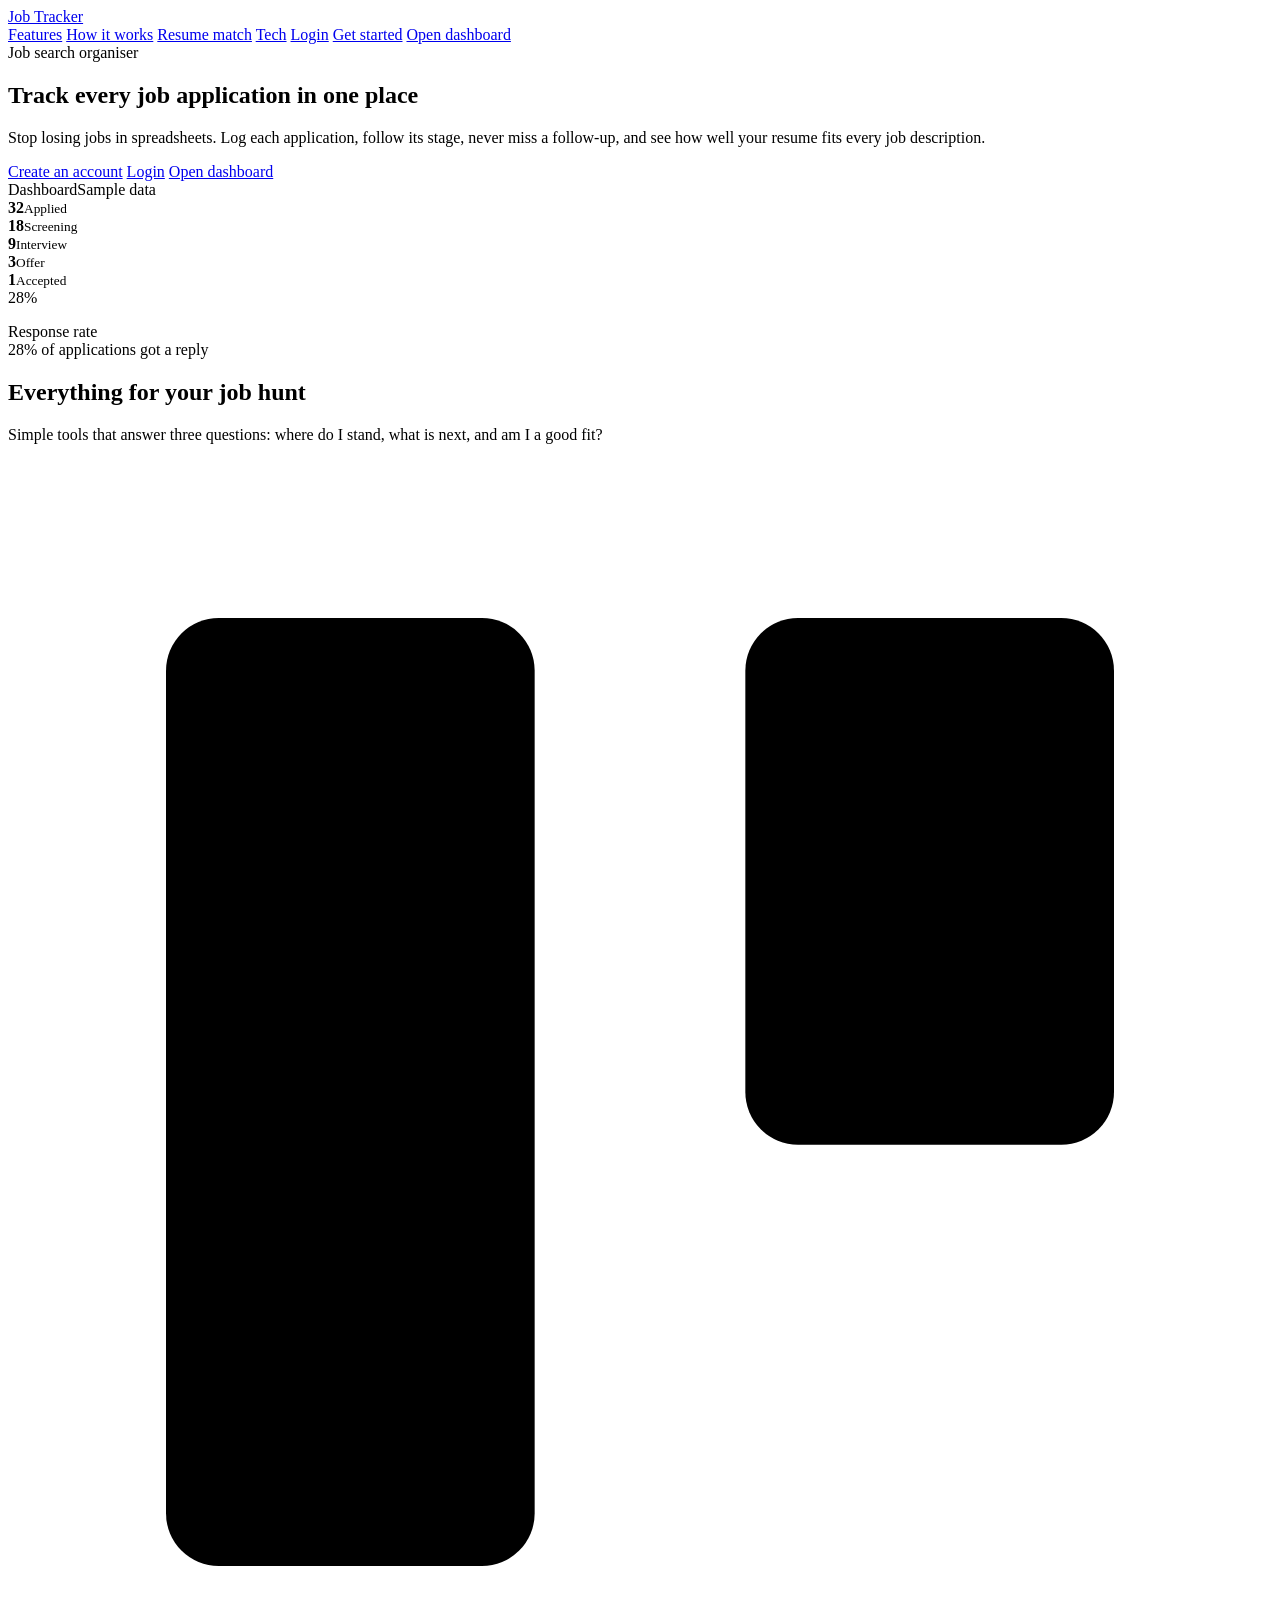
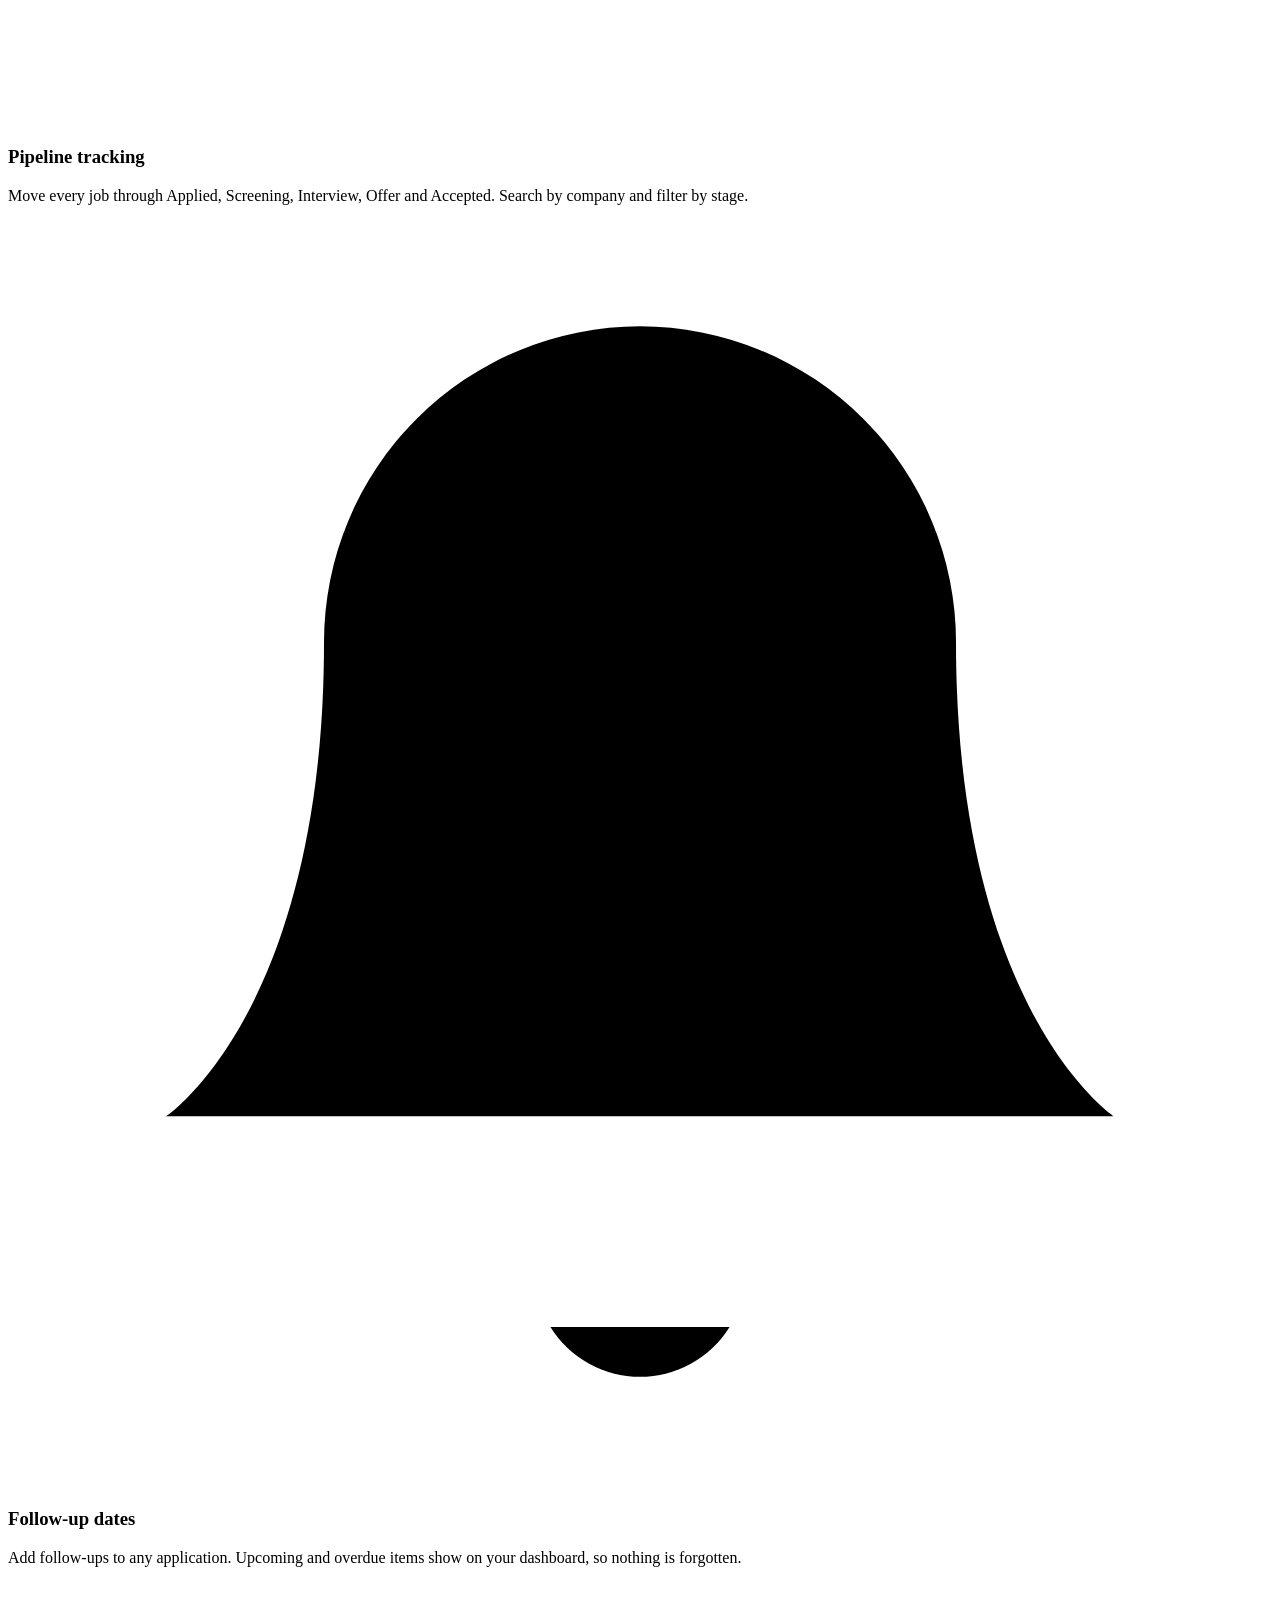
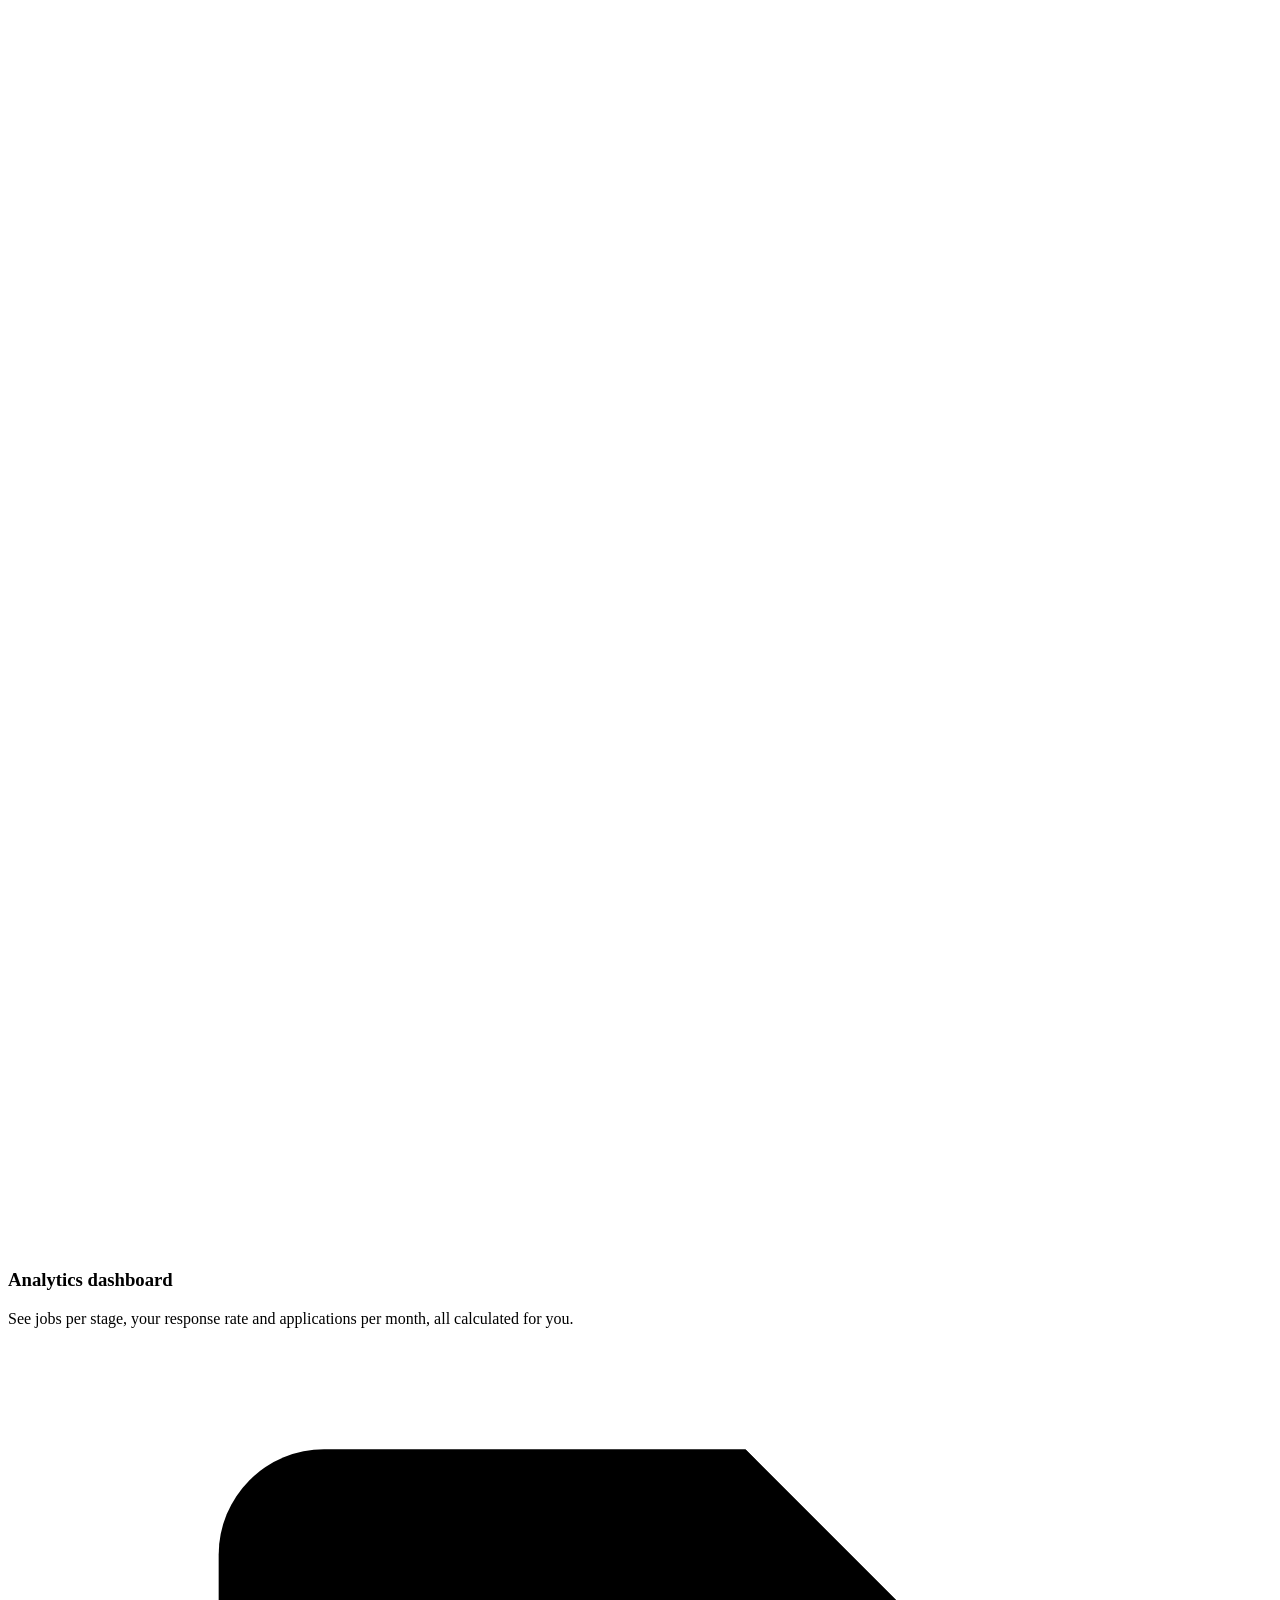
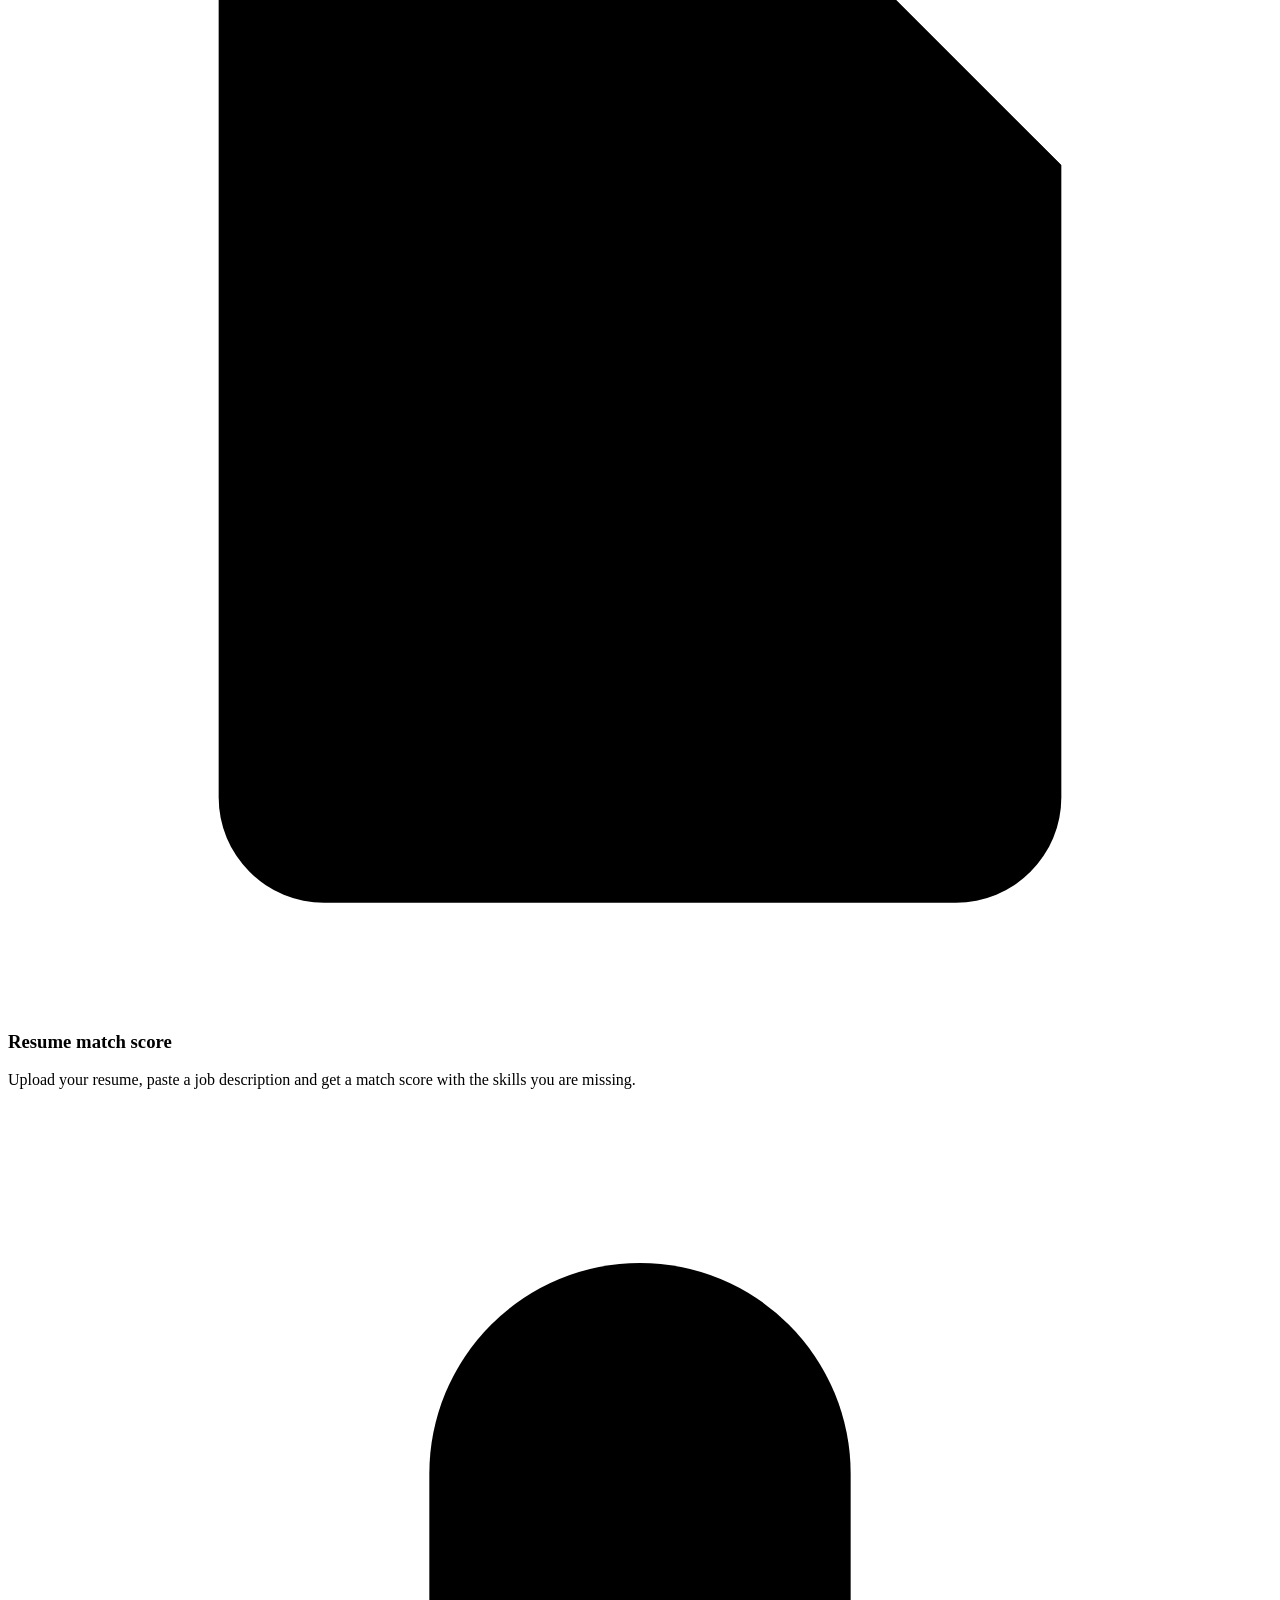
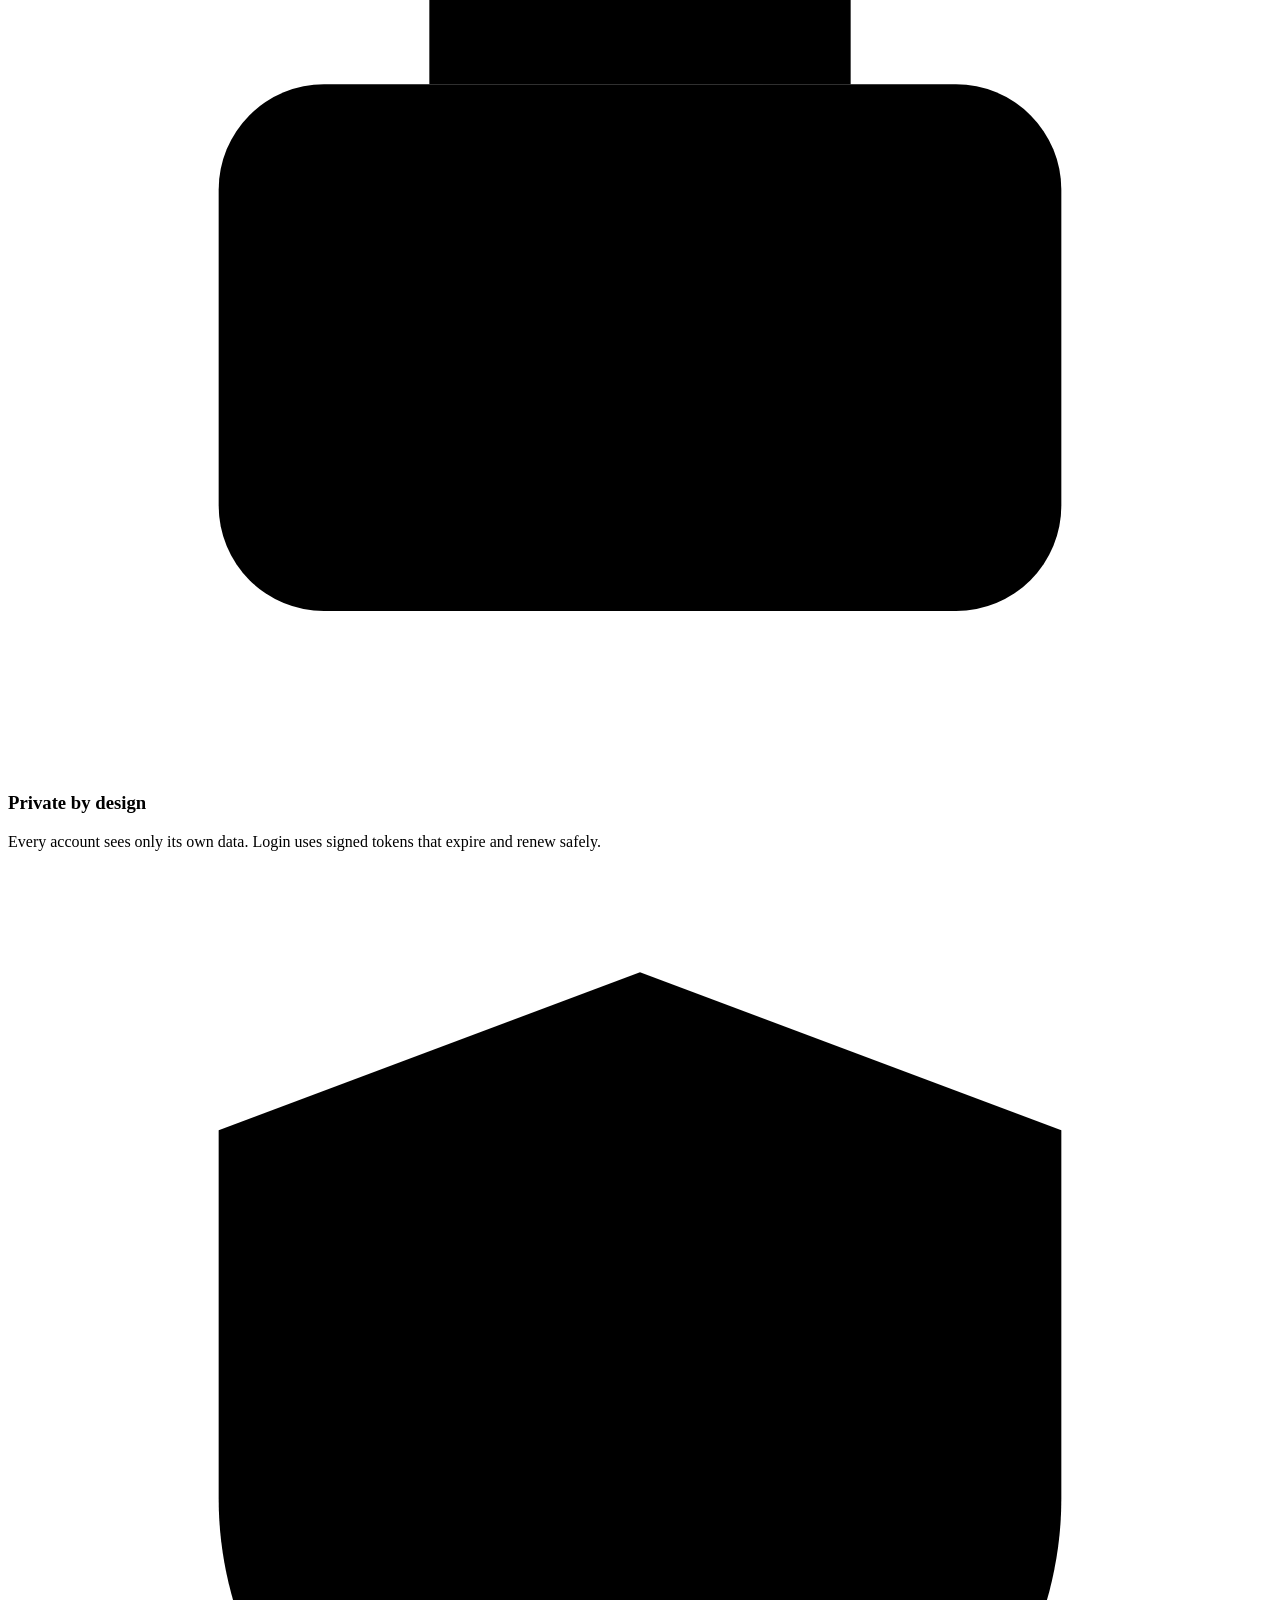
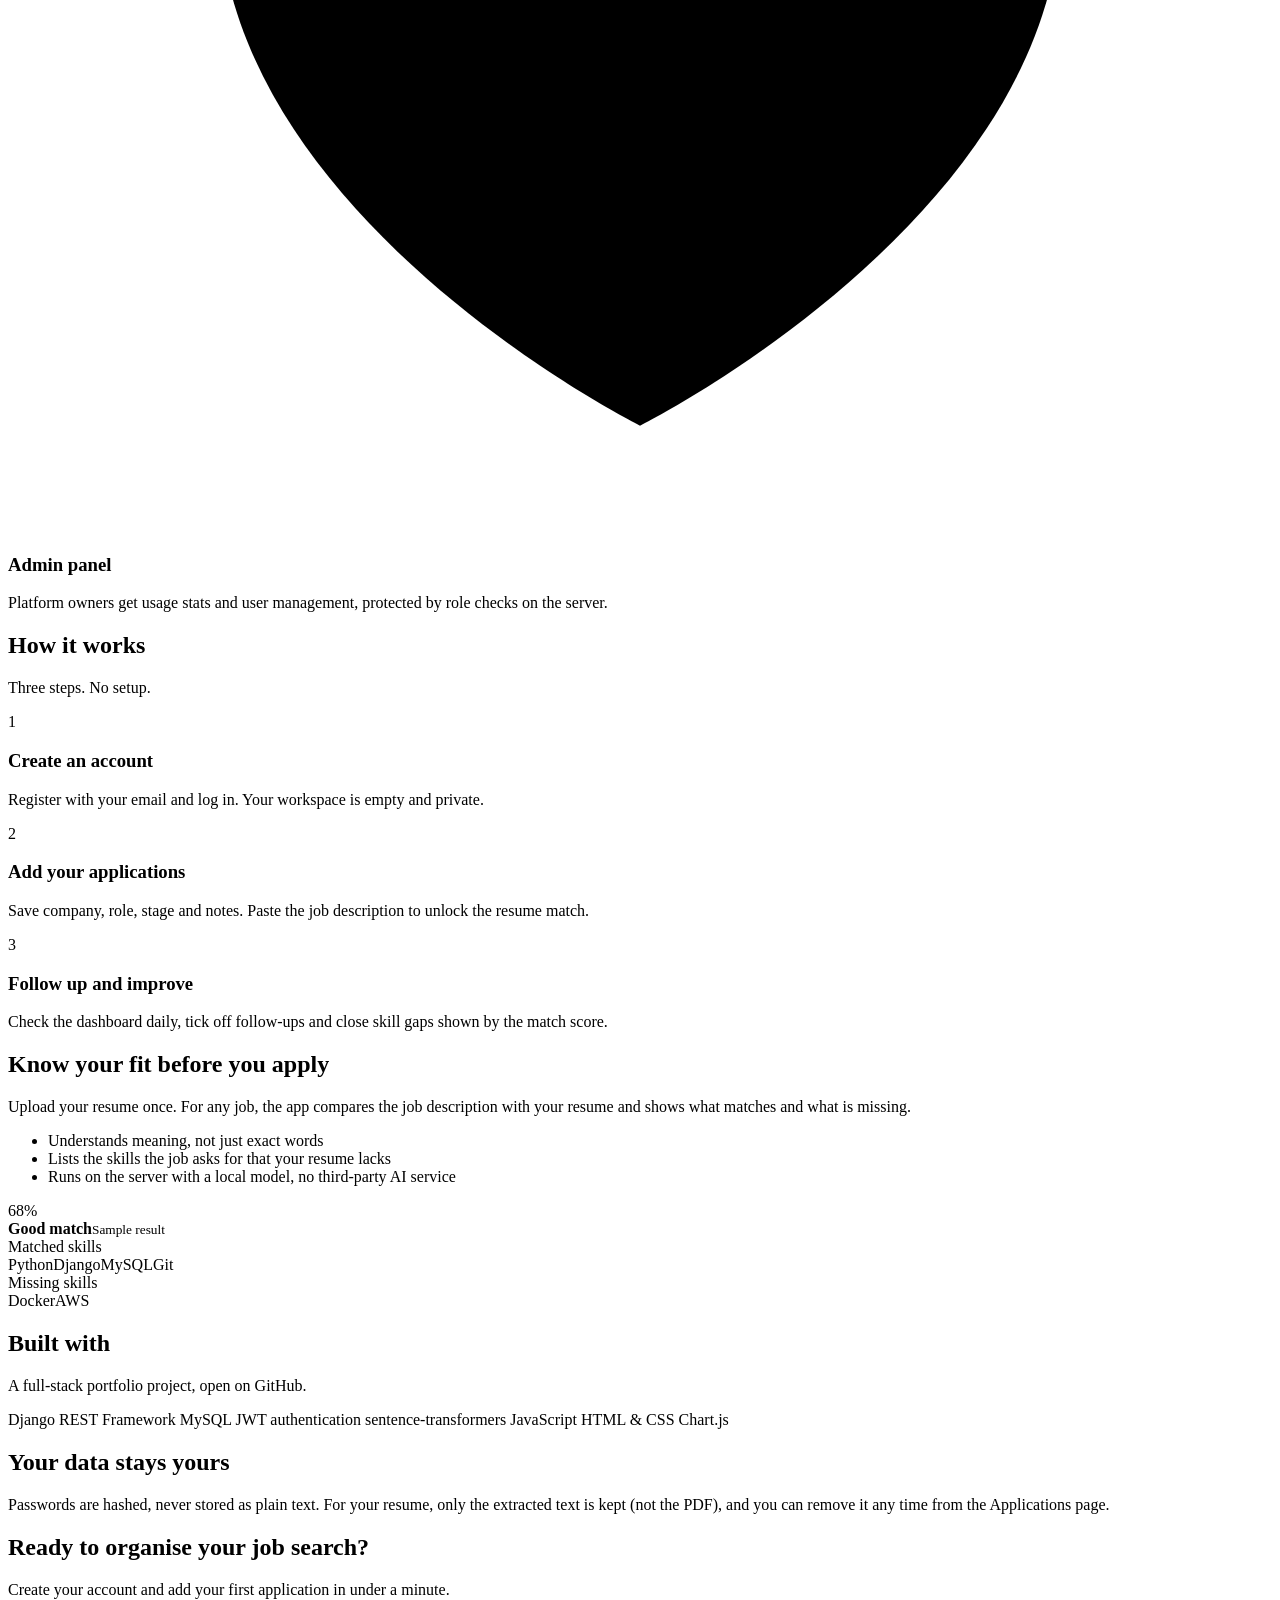
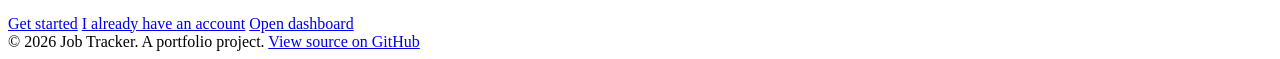
==== Frontend/index.html @ 17f68da5 "Add landing page as index.html, fix css folder name" ====
<!DOCTYPE html>
<html lang="en">
<head>
  <meta charset="UTF-8" />
  <meta name="viewport" content="width=device-width, initial-scale=1.0" />
  <title>Job Tracker | Track every job application in one place</title>
  <meta name="description" content="Track job applications, follow-ups and response rate, and see how well your resume matches each job description." />
  <link rel="stylesheet" href="css/landing.css" />
</head>
<body>
  <header class="topbar">
    <div class="wrap">
      <a href="index.html" class="brand">Job Tracker</a>
      <nav class="menu" aria-label="Main">
        <a href="#features" class="link-hide">Features</a>
        <a href="#how" class="link-hide">How it works</a>
        <a href="#match" class="link-hide">Resume match</a>
        <a href="#tech" class="link-hide">Tech</a>
        <a href="login.html" class="btn btn-outline btn-sm" data-guest>Login</a>
        <a href="register.html" class="btn btn-primary btn-sm" data-guest>Get started</a>
        <a href="dashboard.html" class="btn btn-primary btn-sm is-hidden" data-user>Open dashboard</a>
      </nav>
    </div>
  </header>

  <main>
    <!-- Hero -->
    <section class="hero">
      <div class="wrap">
        <div>
          <span class="eyebrow">Job search organiser</span>
          <h1>Track every job application <span>in one place</span></h1>
          <p class="lead">
            Stop losing jobs in spreadsheets. Log each application, follow its stage, never miss a follow-up,
            and see how well your resume fits every job description.
          </p>
          <div class="cta-row">
            <a href="register.html" class="btn btn-primary" data-guest>Create an account</a>
            <a href="login.html" class="btn btn-outline" data-guest>Login</a>
            <a href="dashboard.html" class="btn btn-primary is-hidden" data-user>Open dashboard</a>
          </div>
        </div>

        <div class="preview" aria-label="Sample dashboard preview">
          <div class="preview-head"><span>Dashboard</span><span>Sample data</span></div>
          <div class="stages">
            <div class="stage"><b>32</b><small>Applied</small></div>
            <div class="stage"><b>18</b><small>Screening</small></div>
            <div class="stage"><b>9</b><small>Interview</small></div>
            <div class="stage"><b>3</b><small>Offer</small></div>
            <div class="stage"><b>1</b><small>Accepted</small></div>
          </div>
          <div class="preview-row">
            <div class="ring" style="--pct: 28"><span>28%</span></div>
            <p>Response rate<br />28% of applications got a reply</p>
          </div>
        </div>
      </div>
    </section>

    <!-- Features -->
    <section id="features" class="alt">
      <div class="wrap">
        <div class="section-head">
          <h2>Everything for your job hunt</h2>
          <p>Simple tools that answer three questions: where do I stand, what is next, and am I a good fit?</p>
        </div>
        <div class="grid3">
          <article class="card">
            <div class="icon"><svg viewBox="0 0 24 24" aria-hidden="true"><rect x="3" y="3" width="7" height="18" rx="1"/><rect x="14" y="3" width="7" height="10" rx="1"/></svg></div>
            <h3>Pipeline tracking</h3>
            <p>Move every job through Applied, Screening, Interview, Offer and Accepted. Search by company and filter by stage.</p>
          </article>
          <article class="card">
            <div class="icon"><svg viewBox="0 0 24 24" aria-hidden="true"><path d="M18 8a6 6 0 0 0-12 0c0 7-3 9-3 9h18s-3-2-3-9"/><path d="M13.7 21a2 2 0 0 1-3.4 0"/></svg></div>
            <h3>Follow-up dates</h3>
            <p>Add follow-ups to any application. Upcoming and overdue items show on your dashboard, so nothing is forgotten.</p>
          </article>
          <article class="card">
            <div class="icon"><svg viewBox="0 0 24 24" aria-hidden="true"><path d="M18 20V10M12 20V4M6 20v-6"/></svg></div>
            <h3>Analytics dashboard</h3>
            <p>See jobs per stage, your response rate and applications per month, all calculated for you.</p>
          </article>
          <article class="card">
            <div class="icon"><svg viewBox="0 0 24 24" aria-hidden="true"><path d="M14 2H6a2 2 0 0 0-2 2v16a2 2 0 0 0 2 2h12a2 2 0 0 0 2-2V8z"/><path d="M14 2v6h6M8 13h8M8 17h8"/></svg></div>
            <h3>Resume match score</h3>
            <p>Upload your resume, paste a job description and get a match score with the skills you are missing.</p>
          </article>
          <article class="card">
            <div class="icon"><svg viewBox="0 0 24 24" aria-hidden="true"><rect x="4" y="11" width="16" height="10" rx="2"/><path d="M8 11V7a4 4 0 0 1 8 0v4"/></svg></div>
            <h3>Private by design</h3>
            <p>Every account sees only its own data. Login uses signed tokens that expire and renew safely.</p>
          </article>
          <article class="card">
            <div class="icon"><svg viewBox="0 0 24 24" aria-hidden="true"><path d="M12 22s8-4 8-10V5l-8-3-8 3v7c0 6 8 10 8 10z"/></svg></div>
            <h3>Admin panel</h3>
            <p>Platform owners get usage stats and user management, protected by role checks on the server.</p>
          </article>
        </div>
      </div>
    </section>

    <!-- How it works -->
    <section id="how">
      <div class="wrap">
        <div class="section-head">
          <h2>How it works</h2>
          <p>Three steps. No setup.</p>
        </div>
        <div class="grid3">
          <article class="card"><div class="num">1</div><h3>Create an account</h3><p>Register with your email and log in. Your workspace is empty and private.</p></article>
          <article class="card"><div class="num">2</div><h3>Add your applications</h3><p>Save company, role, stage and notes. Paste the job description to unlock the resume match.</p></article>
          <article class="card"><div class="num">3</div><h3>Follow up and improve</h3><p>Check the dashboard daily, tick off follow-ups and close skill gaps shown by the match score.</p></article>
        </div>
      </div>
    </section>

    <!-- Resume match -->
    <section id="match" class="alt">
      <div class="wrap split">
        <div>
          <h2>Know your fit before you apply</h2>
          <p>Upload your resume once. For any job, the app compares the job description with your resume and shows what matches and what is missing.</p>
          <ul class="ticks">
            <li>Understands meaning, not just exact words</li>
            <li>Lists the skills the job asks for that your resume lacks</li>
            <li>Runs on the server with a local model, no third-party AI service</li>
          </ul>
        </div>
        <div class="card" aria-label="Sample match result">
          <div class="match-top">
            <div class="ring" style="--pct: 68"><span>68%</span></div>
            <div><strong>Good match</strong><small>Sample result</small></div>
          </div>
          <div class="match-h">Matched skills</div>
          <div><span class="chip ok">Python</span><span class="chip ok">Django</span><span class="chip ok">MySQL</span><span class="chip ok">Git</span></div>
          <div class="match-h">Missing skills</div>
          <div><span class="chip miss">Docker</span><span class="chip miss">AWS</span></div>
        </div>
      </div>
    </section>

    <!-- Tech -->
    <section id="tech">
      <div class="wrap">
        <div class="section-head">
          <h2>Built with</h2>
          <p>A full-stack portfolio project, open on GitHub.</p>
        </div>
        <div class="tech-list">
          <span class="chip tech">Django REST Framework</span>
          <span class="chip tech">MySQL</span>
          <span class="chip tech">JWT authentication</span>
          <span class="chip tech">sentence-transformers</span>
          <span class="chip tech">JavaScript</span>
          <span class="chip tech">HTML &amp; CSS</span>
          <span class="chip tech">Chart.js</span>
        </div>
      </div>
    </section>

    <!-- Privacy -->
    <section class="alt">
      <div class="wrap privacy">
        <h2>Your data stays yours</h2>
        <p style="margin-top:10px">
          Passwords are hashed, never stored as plain text. For your resume, only the extracted text is kept (not the PDF),
          and you can remove it any time from the Applications page.
        </p>
      </div>
    </section>

    <!-- Final call to action -->
    <section>
      <div class="wrap">
        <div class="cta-box">
          <h2>Ready to organise your job search?</h2>
          <p>Create your account and add your first application in under a minute.</p>
          <div class="cta-row">
            <a href="register.html" class="btn btn-primary" data-guest>Get started</a>
            <a href="login.html" class="btn btn-outline" data-guest>I already have an account</a>
            <a href="dashboard.html" class="btn btn-primary is-hidden" data-user>Open dashboard</a>
          </div>
        </div>
      </div>
    </section>
  </main>

  <footer>
    <div class="wrap">
      <span>&copy; <span id="year"></span> Job Tracker. A portfolio project.</span>
      <a href="https://github.com/kalpeshb2004/job-Tracker" target="_blank" rel="noopener">View source on GitHub</a>
    </div>
  </footer>

  <script>
    // Already logged in? Swap Login / Get started for "Open dashboard".
    try {
      if (localStorage.getItem("access")) {
        document.querySelectorAll("[data-guest]").forEach((el) => el.classList.add("is-hidden"));
        document.querySelectorAll("[data-user]").forEach((el) => el.classList.remove("is-hidden"));
      }
    } catch (e) { /* storage blocked: keep guest buttons */ }

    document.getElementById("year").textContent = new Date().getFullYear();
  </script>
</body>
</html>
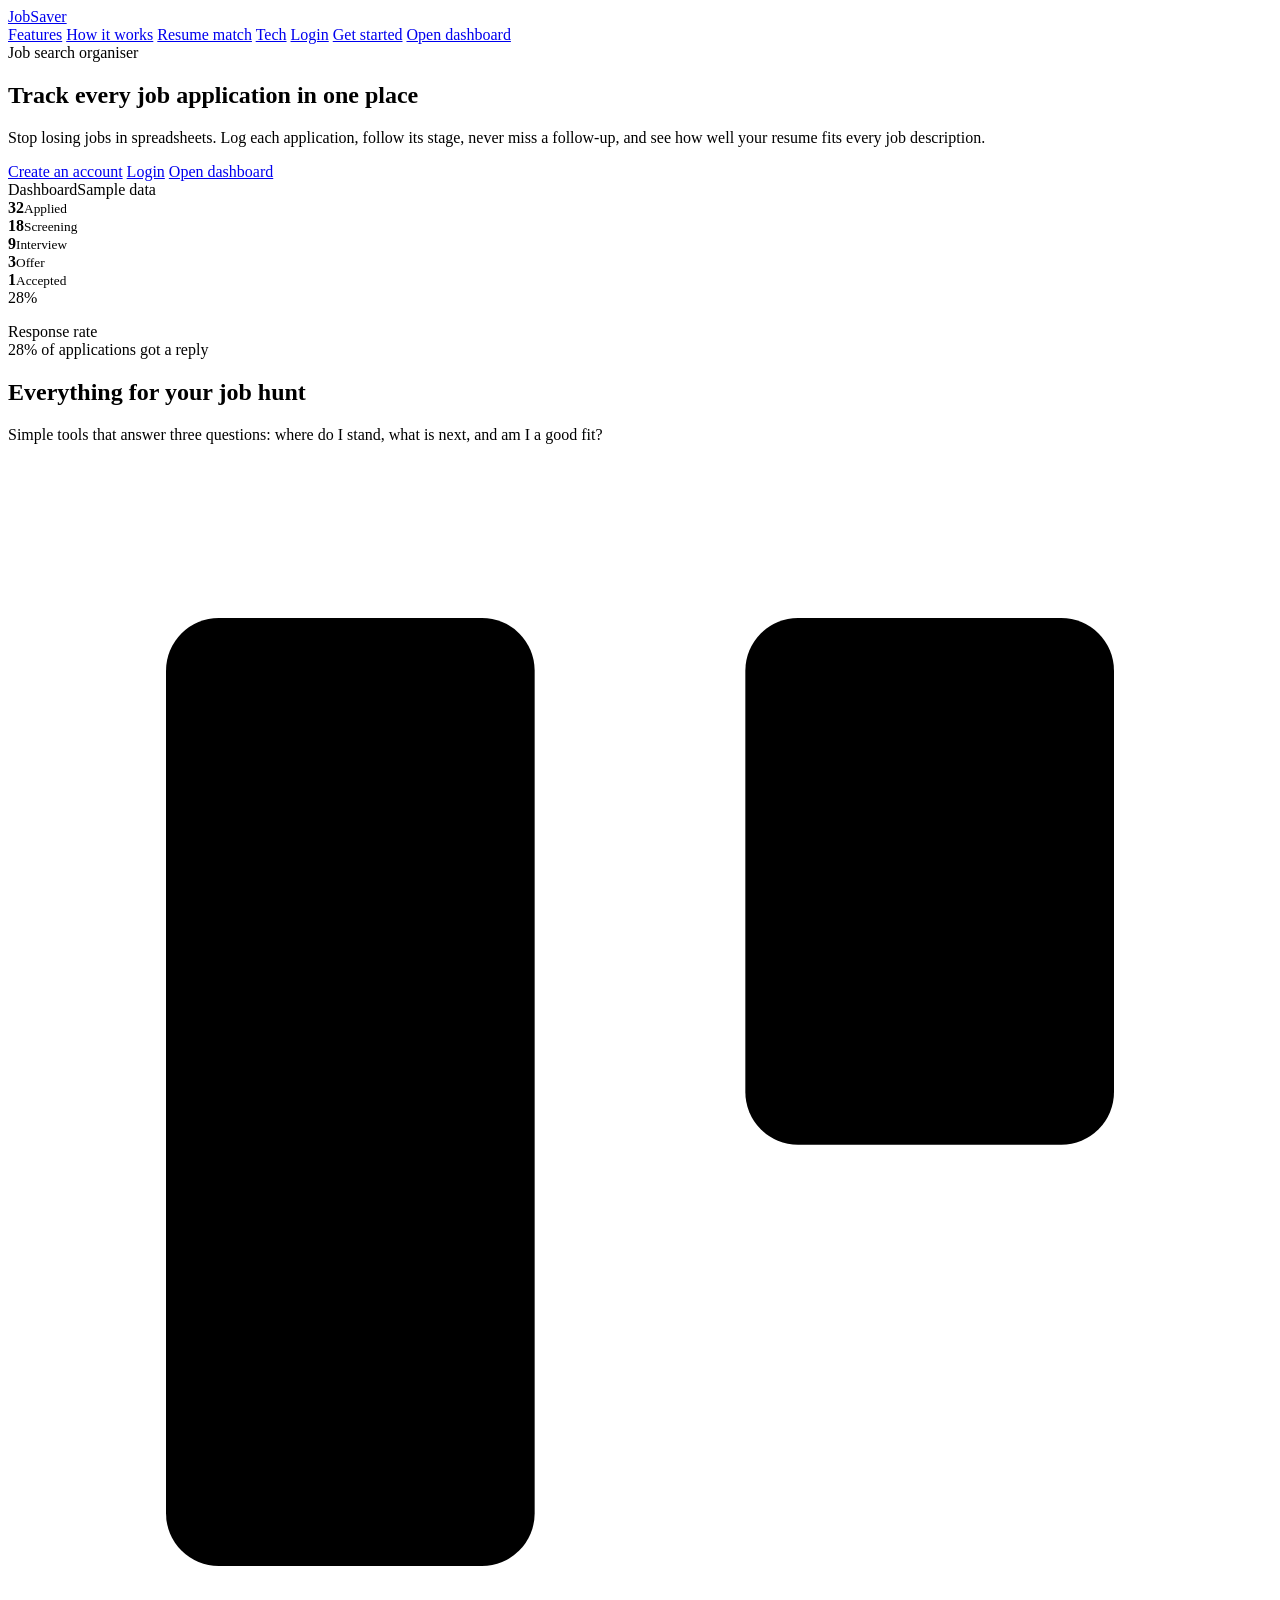
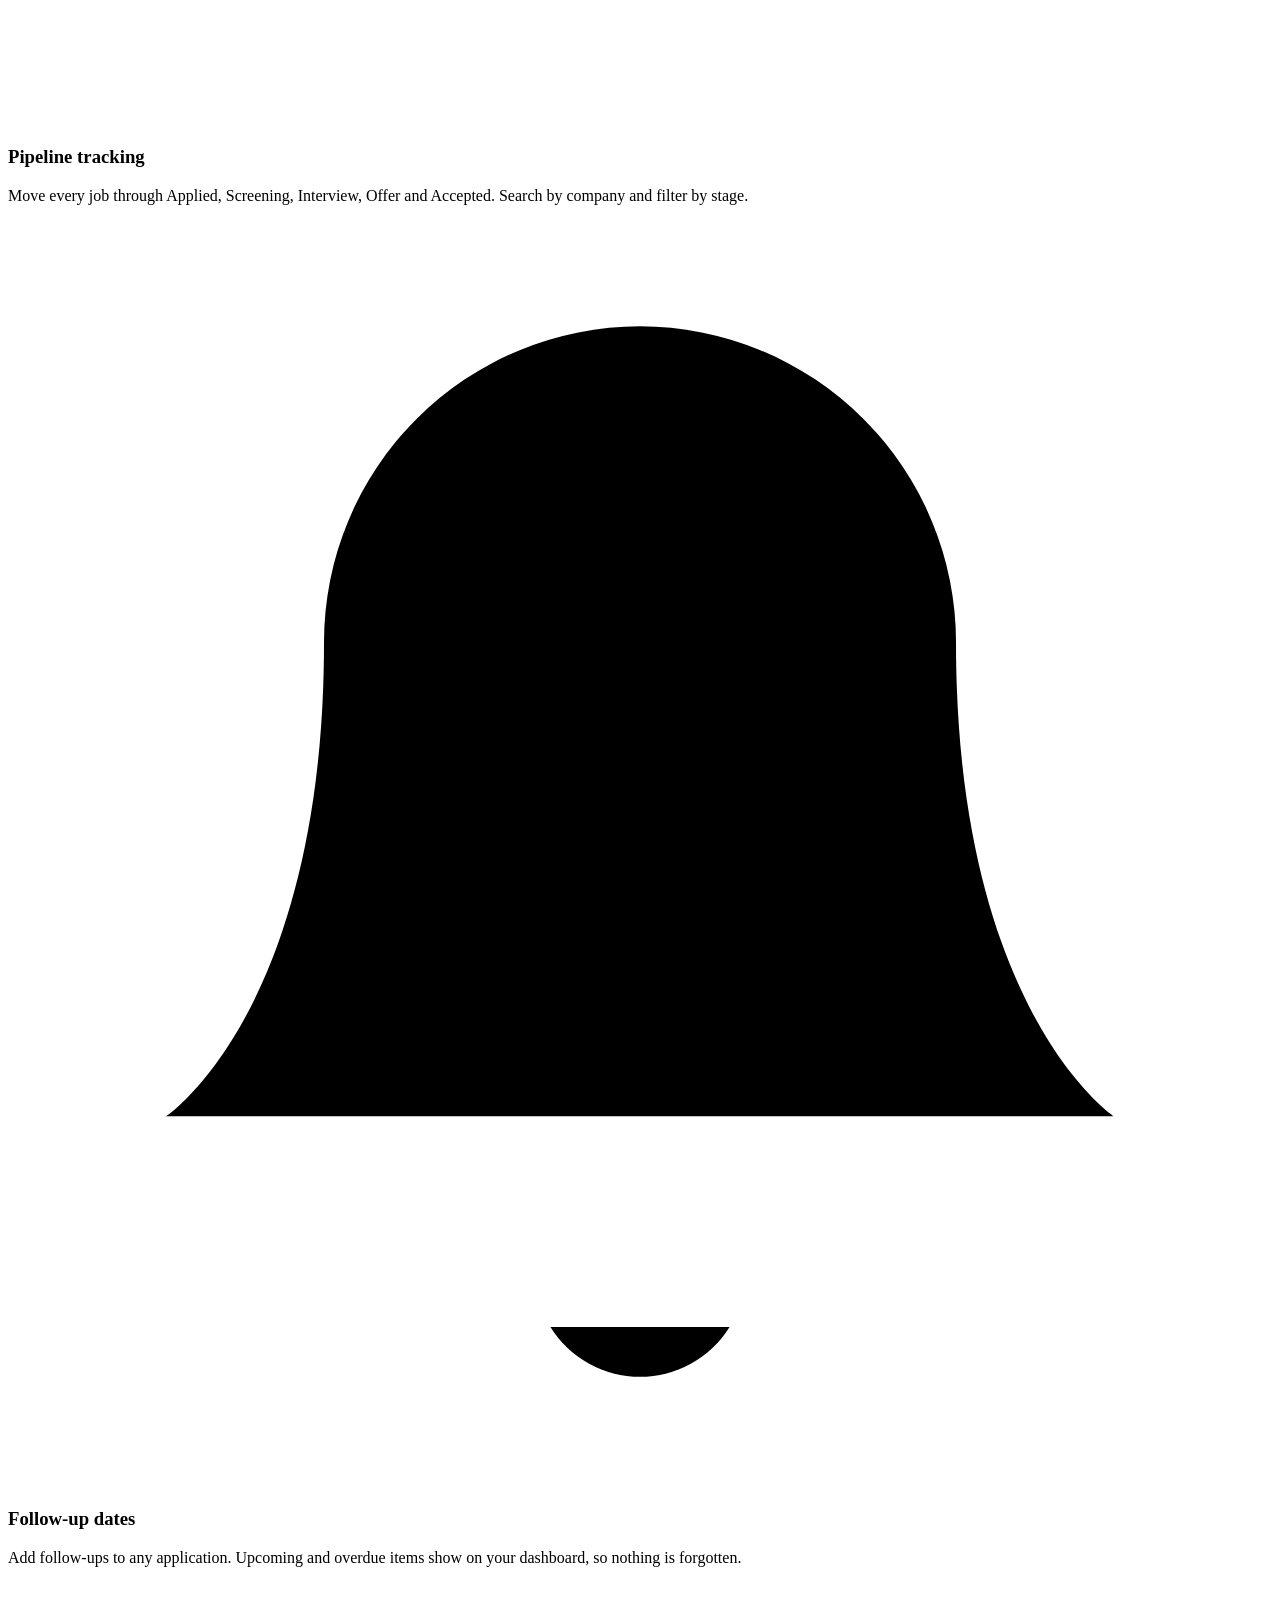
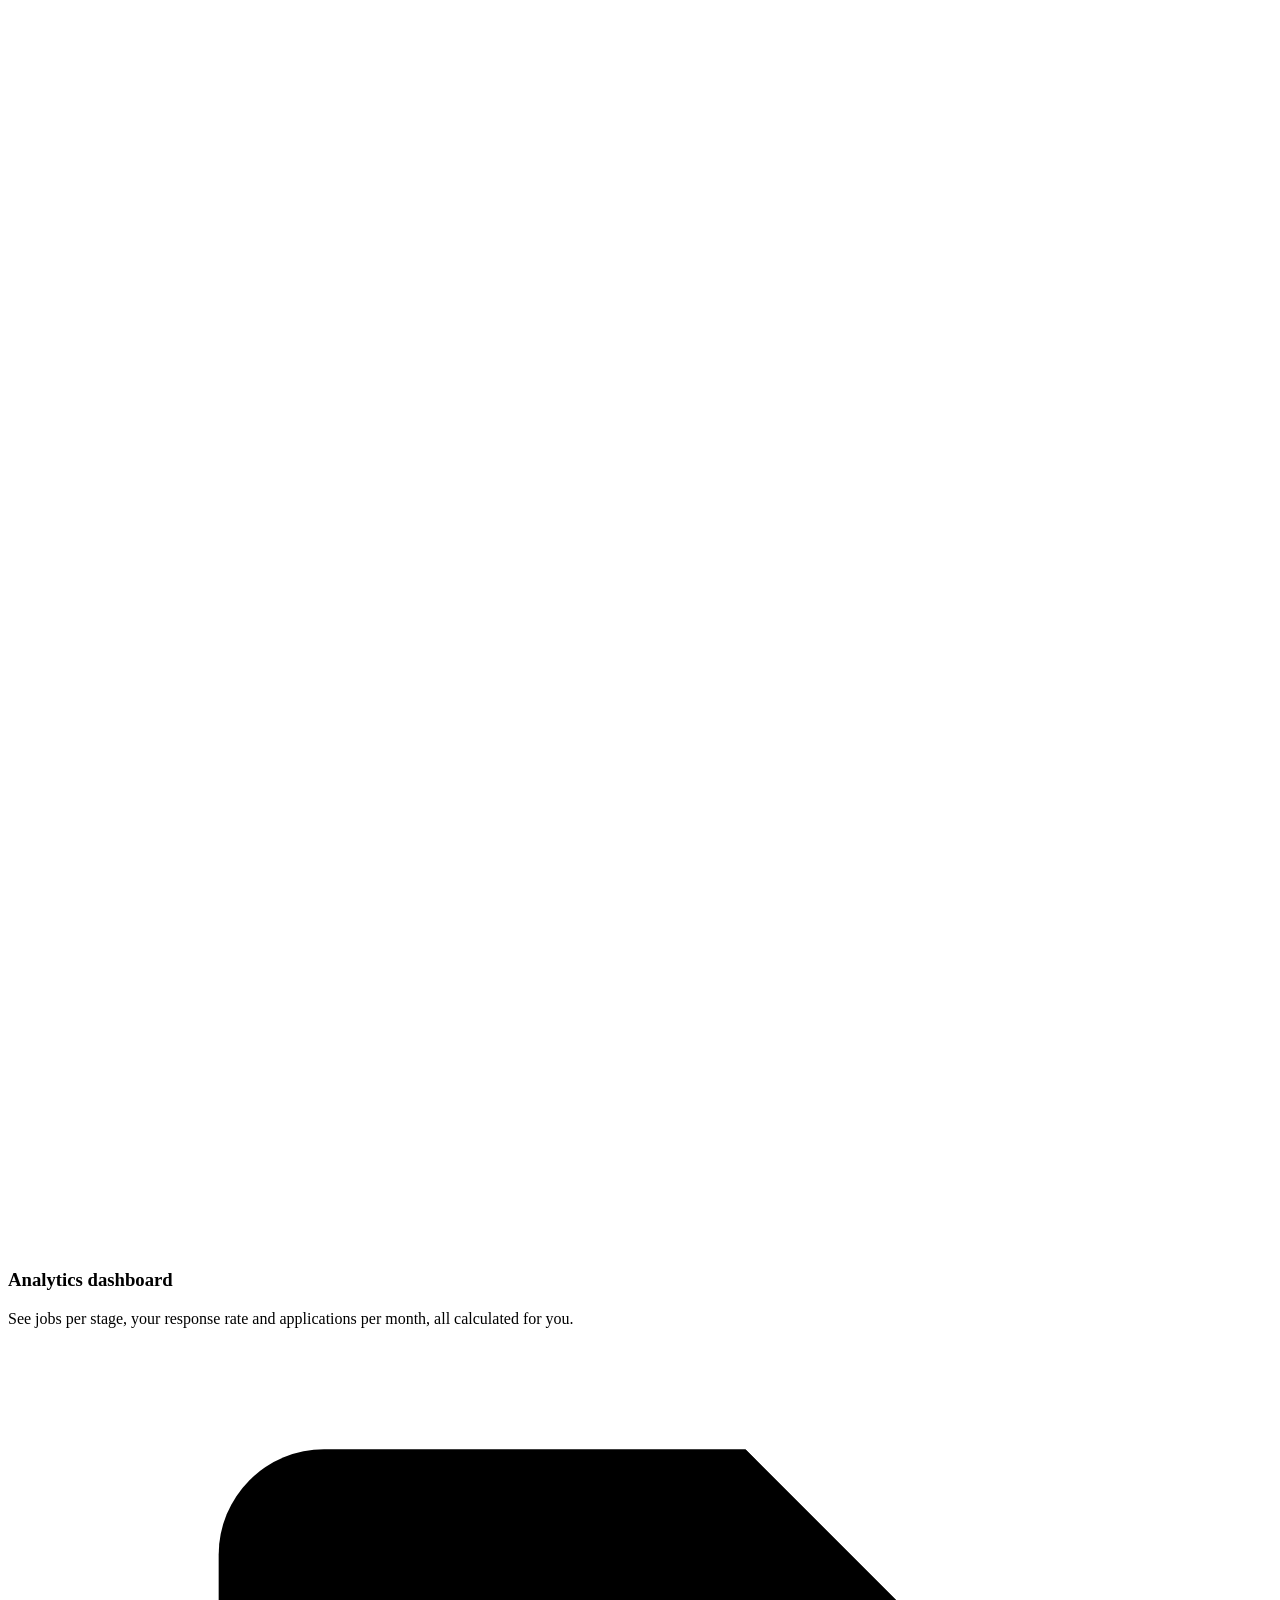
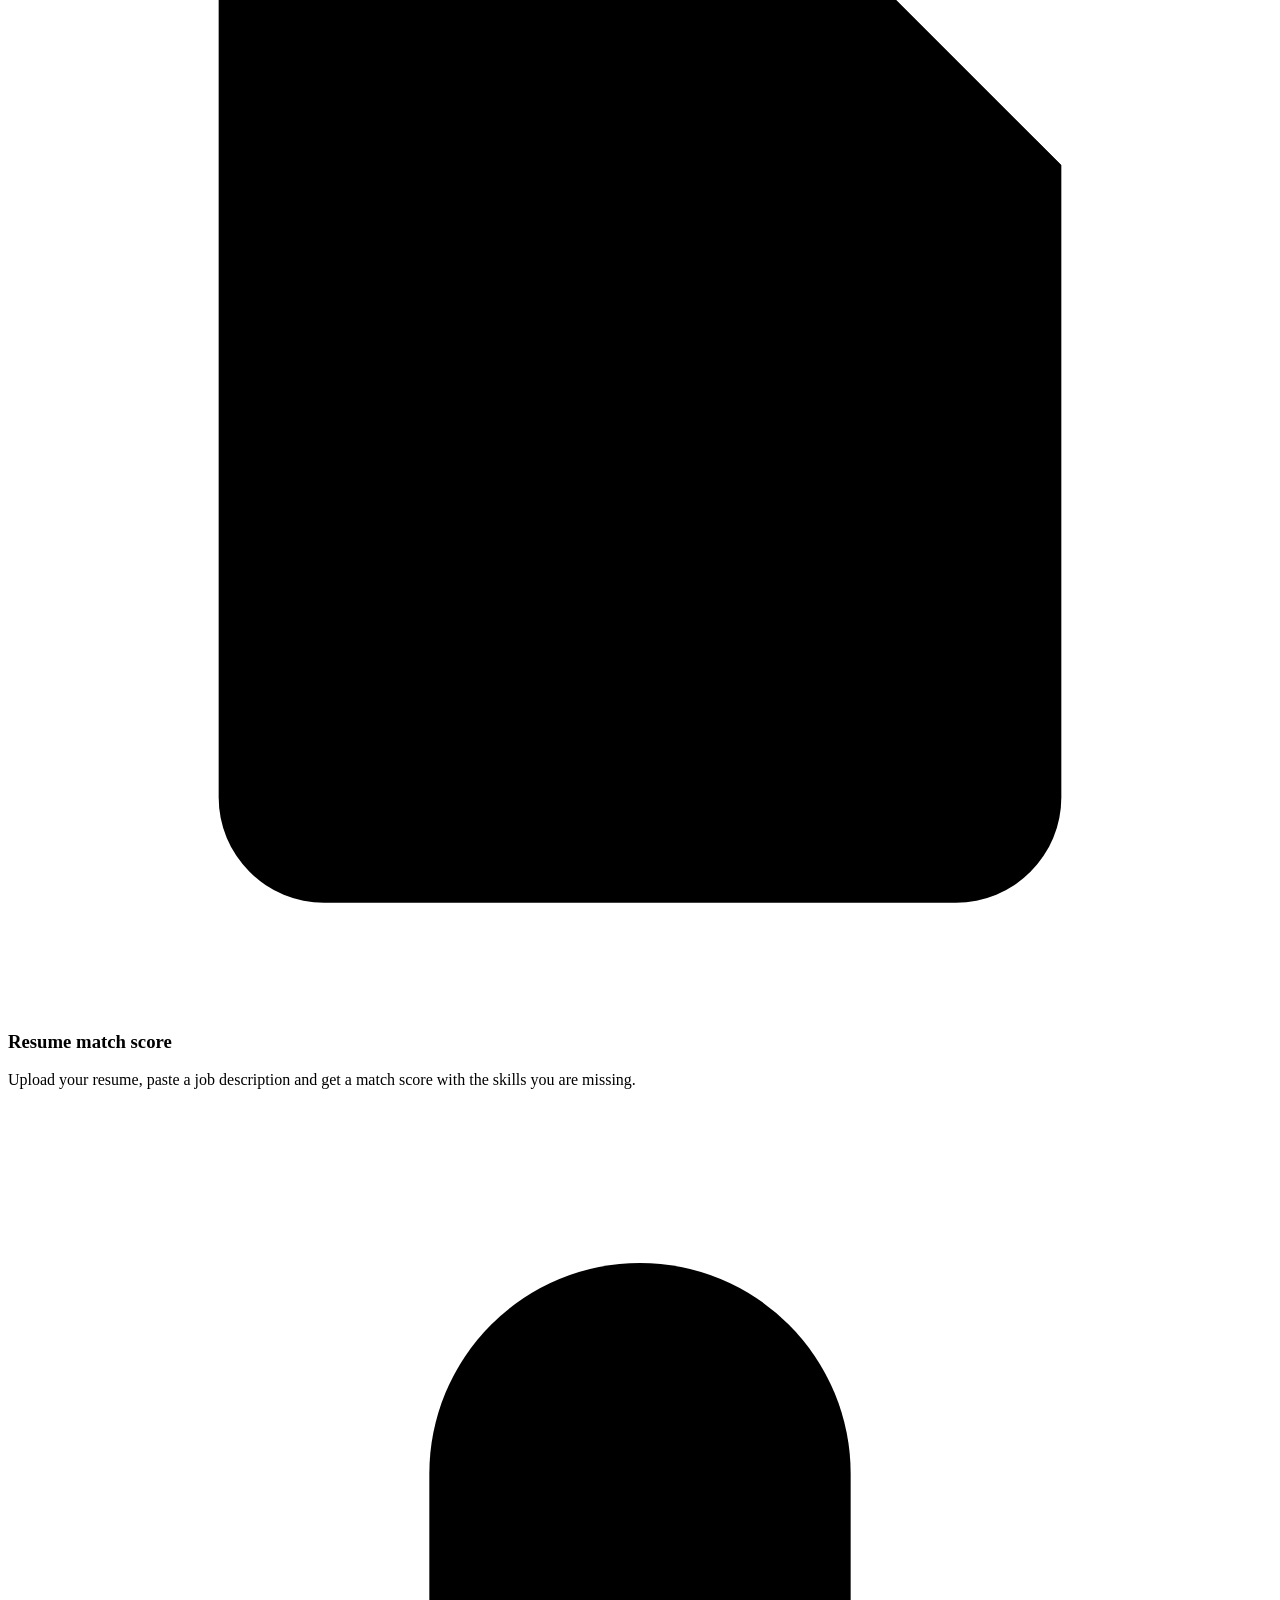
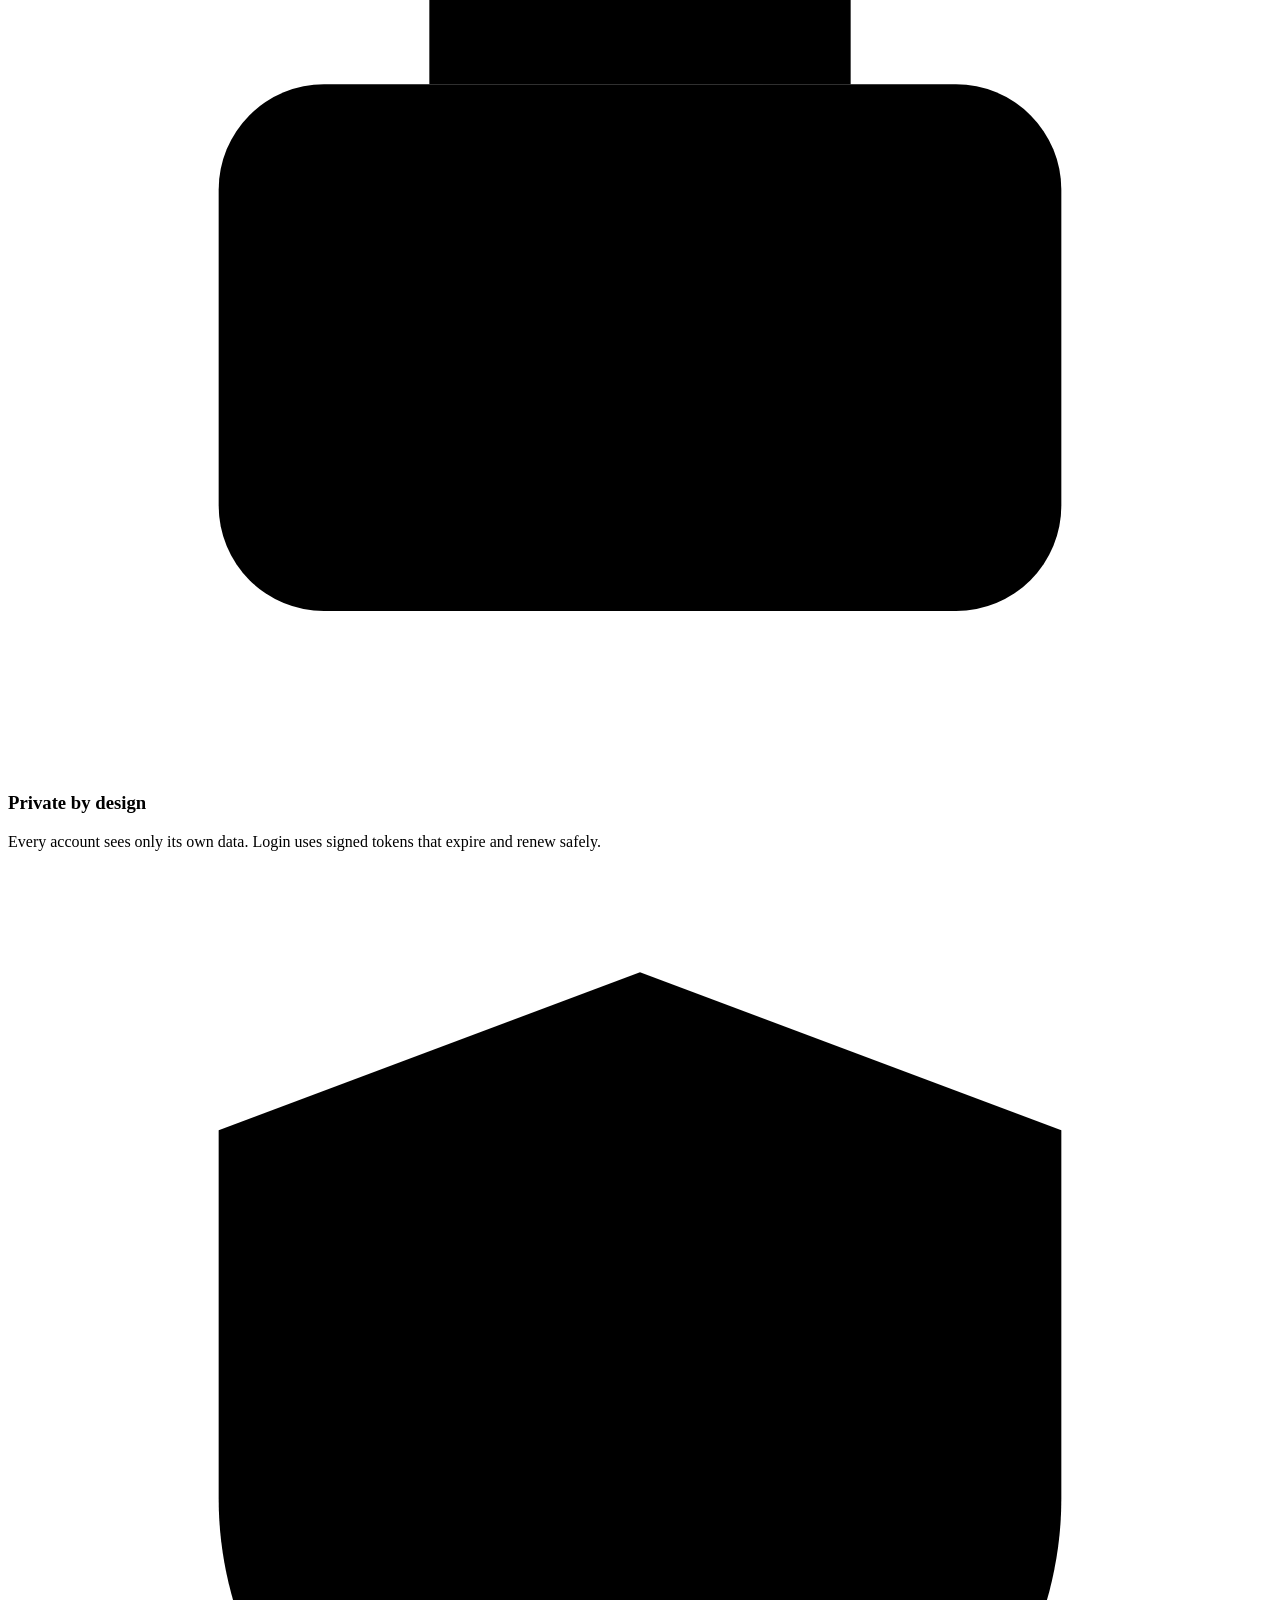
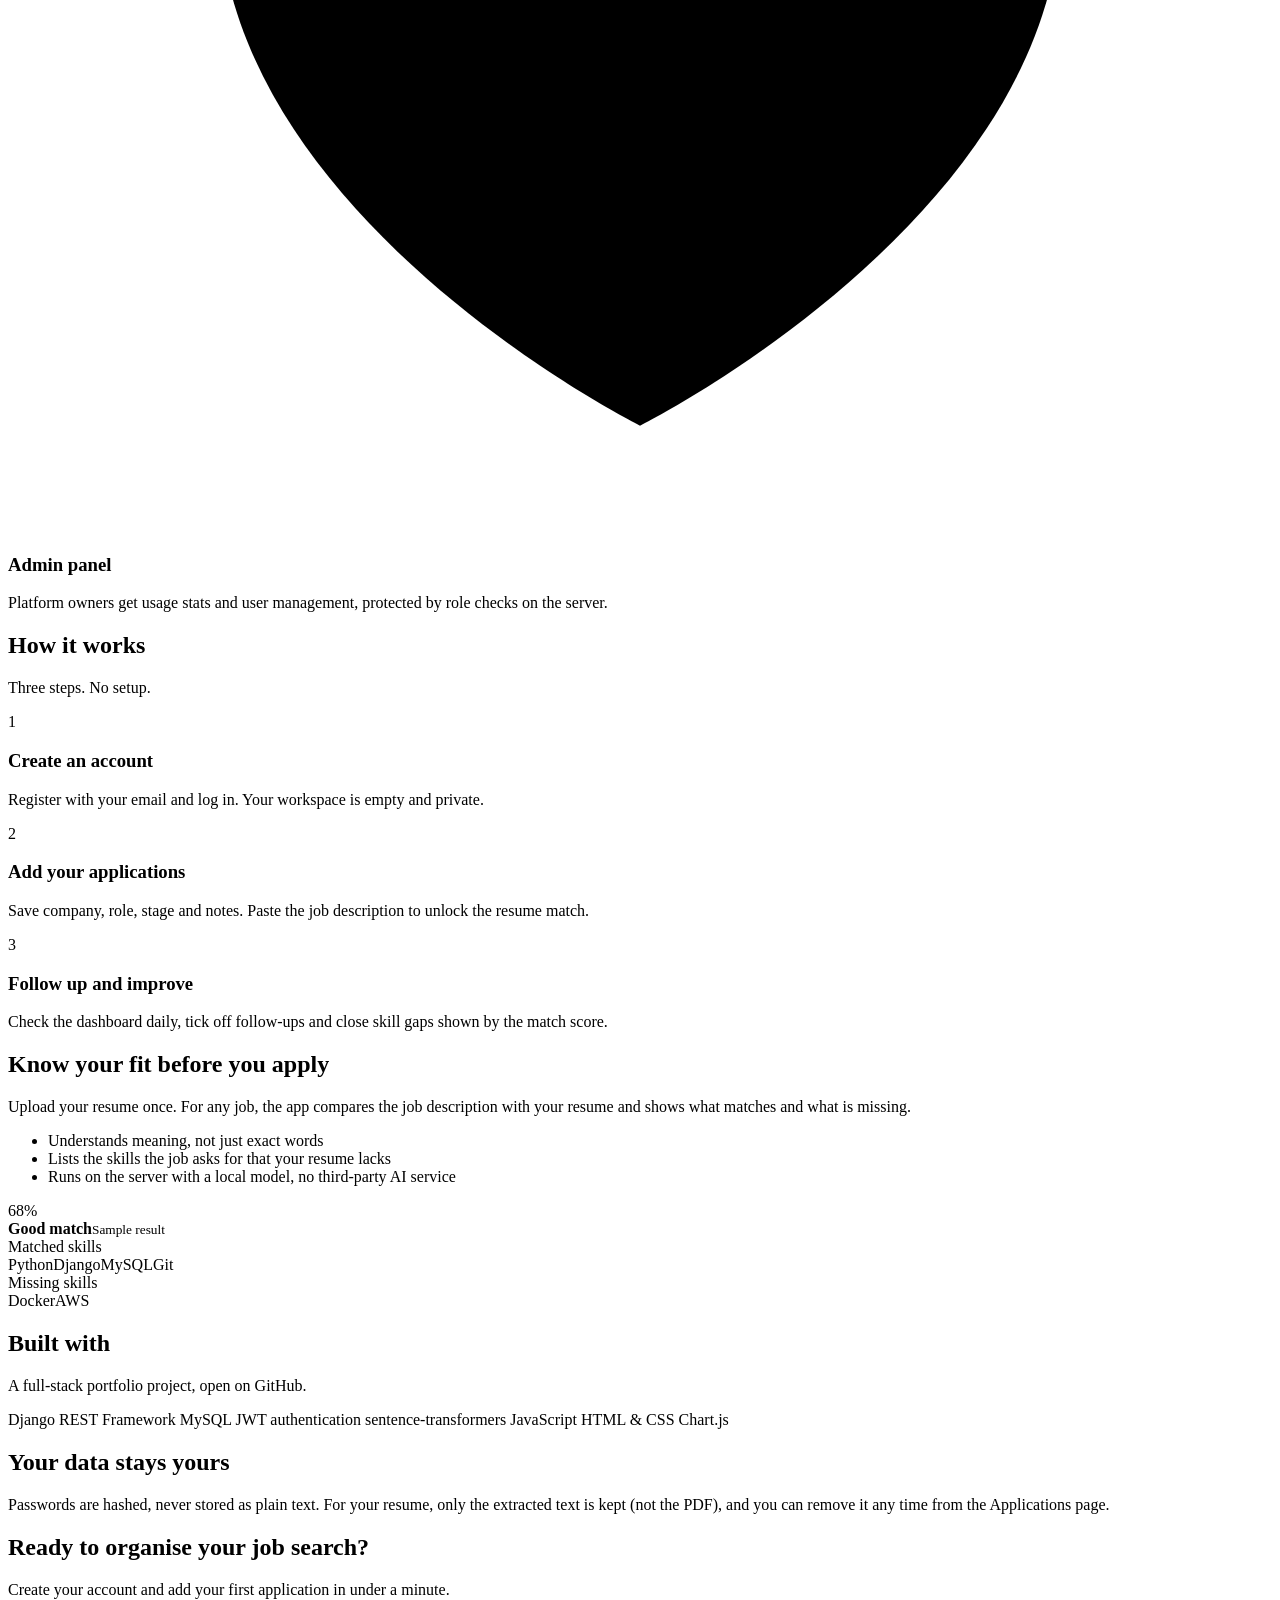
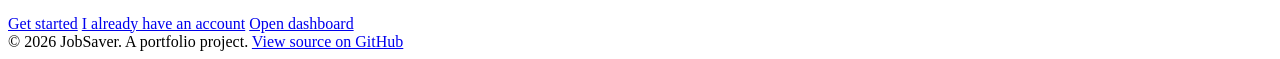
==== commit 842bb8e5: "changes name from Job Tracker to Job Saver" ====
--- a/Frontend/index.html
+++ b/Frontend/index.html
@@ -3,14 +3,14 @@
 <head>
   <meta charset="UTF-8" />
   <meta name="viewport" content="width=device-width, initial-scale=1.0" />
-  <title>Job Tracker | Track every job application in one place</title>
+  <title>JobSaver | Track every job application in one place</title>
   <meta name="description" content="Track job applications, follow-ups and response rate, and see how well your resume matches each job description." />
   <link rel="stylesheet" href="css/landing.css" />
 </head>
 <body>
   <header class="topbar">
     <div class="wrap">
-      <a href="index.html" class="brand">Job Tracker</a>
+      <a href="index.html" class="brand">JobSaver</a>
       <nav class="menu" aria-label="Main">
         <a href="#features" class="link-hide">Features</a>
         <a href="#how" class="link-hide">How it works</a>
@@ -188,7 +188,7 @@
 
   <footer>
     <div class="wrap">
-      <span>&copy; <span id="year"></span> Job Tracker. A portfolio project.</span>
+      <span>&copy; <span id="year"></span> JobSaver. A portfolio project.</span>
       <a href="https://github.com/kalpeshb2004/job-Tracker" target="_blank" rel="noopener">View source on GitHub</a>
     </div>
   </footer>
